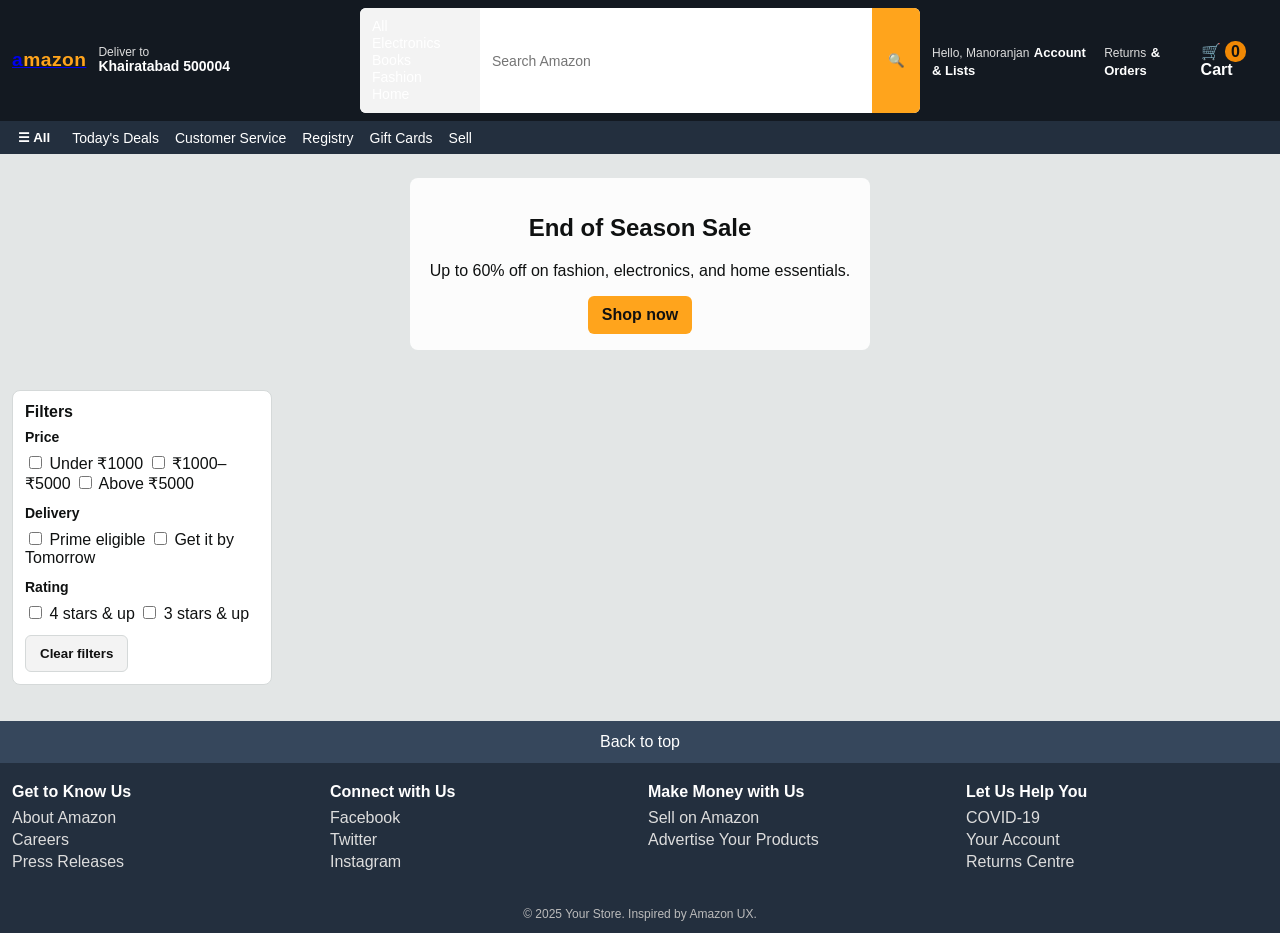
==== index.html @ 85686a5b "Add files via upload" ====
<!DOCTYPE html>
<html lang="en">
<head>
  <meta charset="UTF-8" />
  <meta name="viewport" content="width=device-width, initial-scale=1" />
  <title>Amazon-Style UX</title>
  <link rel="stylesheet" href="./fox.css" />
</head>
<body>
  <!-- Top nav bar -->
  <header class="nav">
    <div class="nav__left">
      <a class="nav__logo" href="#">
        <!-- Replace with your logo -->
        <span class="nav__logo-text">a<span class="accent">mazon</span></span>
      </a>
      <div class="nav__deliver">
        <span class="nav__deliver-label">Deliver to</span>
        <span class="nav__deliver-location">Khairatabad 500004</span>
      </div>
    </div>

    <form class="nav__search" id="searchForm" autocomplete="off">
       <div class="nav__category" id="categorySelect">
        <option value="all">All</option>
        <option value="electronics">Electronics</option>
        <option value="books">Books</option>
        <option value="fashion">Fashion</option>
        <option value="home">Home</option>
       </div>
      <input
        type="search"
        id="searchInput"
        class="nav__input"
        placeholder="Search Amazon"
        aria-label="Search"
      />
      <button class="nav__submit" aria-label="Search">
        🔍
      </button>
      <ul class="nav__suggestions" id="suggestionsList" role="listbox"></ul>
    </form>

    <div class="nav__right">
      <div class="nav__account">
        <span class="nav__small">Hello, Manoranjan</span>
        <span class="nav__bold">Account & Lists</span>
      </div>
      <div class="nav__returns">
        <span class="nav__small">Returns</span>
        <span class="nav__bold">& Orders</span>
      </div>
      <a class="nav__cart" href="#">
        🛒 <span class="nav__cart-count" id="cartCount">0</span> Cart
      </a>
    </div>
  </header>

  <!-- Secondary nav (deals, categories) -->
  <nav class="subnav">
    <button class="subnav__menu">☰ All</button>
    <a href="#" class="subnav__link">Today's Deals</a>
    <a href="#" class="subnav__link">Customer Service</a>
    <a href="#" class="subnav__link">Registry</a>
    <a href="#" class="subnav__link">Gift Cards</a>
    <a href="#" class="subnav__link">Sell</a>
  </nav>

  <!-- Main content -->
  <main class="layout">
    <!-- Promo banner -->
    <section class="banner">
      <div class="banner__content">
        <h1>End of Season Sale</h1>
        <p>Up to 60% off on fashion, electronics, and home essentials.</p>
        <a href="#" class="btn btn--primary">Shop now</a>
      </div>
    </section>

    <section class="content">
      <!-- Filters sidebar -->
      <aside class="filters">
        <h2 class="filters__title">Filters</h2>
        <div class="filter-group">
          <h3 class="filter-group__title">Price</h3>
          <label><input type="checkbox" data-filter="price:<1000" /> Under ₹1000</label>
          <label><input type="checkbox" data-filter="price:1000-5000" /> ₹1000–₹5000</label>
          <label><input type="checkbox" data-filter="price:>5000" /> Above ₹5000</label>
        </div>
        <div class="filter-group">
          <h3 class="filter-group__title">Delivery</h3>
          <label><input type="checkbox" data-filter="prime:true" /> Prime eligible</label>
          <label><input type="checkbox" data-filter="delivery:tomorrow" /> Get it by Tomorrow</label>
        </div>
        <div class="filter-group">
          <h3 class="filter-group__title">Rating</h3>
          <label><input type="checkbox" data-filter="rating:4+" /> 4 stars & up</label>
          <label><input type="checkbox" data-filter="rating:3+" /> 3 stars & up</label>
        </div>
        <button class="btn btn--secondary" id="clearFilters">Clear filters</button>
      </aside>

      <!-- Product grid -->
      <section class="grid" id="productGrid" aria-live="polite">
        <!-- Cards injected by JS -->
      </section>
    </section>
  </main>

  <!-- Footer -->
  <footer class="footer">
    <a href="#" class="footer__back">Back to top</a>
    <div class="footer__cols">
      <div class="footer__col">
        <h4>Get to Know Us</h4>
        <a href="#">About Amazon</a>
        <a href="#">Careers</a>
        <a href="#">Press Releases</a>
      </div>
      <div class="footer__col">
        <h4>Connect with Us</h4>
        <a href="#">Facebook</a>
        <a href="#">Twitter</a>
        <a href="#">Instagram</a>
      </div>
      <div class="footer__col">
        <h4>Make Money with Us</h4>
        <a href="#">Sell on Amazon</a>
        <a href="#">Advertise Your Products</a>
      </div>
      <div class="footer__col">
        <h4>Let Us Help You</h4>
        <a href="#">COVID-19</a>
        <a href="#">Your Account</a>
        <a href="#">Returns Centre</a>
      </div>
    </div>
    <div class="footer__legal">© 2025 Your Store. Inspired by Amazon UX.</div>
  </footer>

  <script src="app.js"></script>
</body>
</html>
---- fox.css ----
:root {
  --nav-bg: #131921;
  --nav-hover: #232f3e;
  --accent: #ffa41c;
  --text: #0f1111;
  --muted: #565959;
  --card-bg: #fff;
  --page-bg: #e3e6e6;
  --border: #d5d9d9;
}

* { box-sizing: border-box; }
body {
  margin: 0;
  font-family: Arial, Helvetica, sans-serif;
  color: var(--text);
  background: var(--page-bg);
}

/* Top nav */
.nav {
  display: grid;
  grid-template-columns: 1.2fr 2fr 1.2fr;
  align-items: center;
  gap: 12px;
  padding: 8px 12px;
  background: var(--nav-bg);
  color: #fff;
}
.nav__left { display: flex; align-items: center; gap: 12px; }
.nav__logo-text { font-weight: 700; font-size: 1.2rem; letter-spacing: 0.5px; }
.accent { color: var(--accent); }
.nav__deliver { display: flex; flex-direction: column; line-height: 1.1; }
.nav__deliver-label { font-size: 12px; color: #ddd; }
.nav__deliver-location { font-size: 14px; font-weight: 700; }

.nav__search {
  display: grid;
  grid-template-columns: 120px 1fr 48px;
  gap: 0;
  border-radius: 6px;
  overflow: hidden;
  background: #fff;
}
.nav__category {
  border: none;
  background: #f3f3f3;
  font-size: 14px;
  padding: 10px;
}
.nav__input {
  border: none;
  padding: 10px 12px;
  font-size: 14px;
  outline: none;
}
.nav__submit {
  border: none;
  background: var(--accent);
  color: #111;
  font-weight: 700;
  cursor: pointer;
  /* cursor: ; */
}
.nav__suggestions {
  position: absolute;
  margin-top: 40px; /* sits below search */
  width: clamp(280px, 45vw, 560px);
  list-style: none;
  padding: 0;
  background: #fff;
  border: 1px solid var(--border);
  border-radius: 6px;
  box-shadow: 0 6px 24px rgba(0,0,0,0.1);
  display: none;
  z-index: 50;
}
.nav__suggestions li {
  padding: 10px 12px;
  cursor: pointer;
}
.nav__suggestions li:hover { background: #f7f7f7; }

.nav__right { display: flex; align-items: center; gap: 18px; justify-self: end; }
.nav__small { font-size: 12px; color: #ddd; }
.nav__bold { font-weight: 700; font-size: 13px; }
.nav__cart { color: #fff; text-decoration: none; font-weight: 700; }
.nav__cart-count {
  background: #f08804;
  color: #111;
  padding: 2px 6px;
  border-radius: 10px;
  margin-right: 6px;
}

/* Secondary nav */
.subnav {
  display: flex;
  align-items: center;
  gap: 16px;
  background: var(--nav-hover);
  color: #fff;
  padding: 8px 12px;
}
.subnav__menu {
  background: transparent;
  color: #fff;
  border: none;
  font-weight: 700;
  cursor: pointer;
}
.subnav__link {
  color: #fff;
  text-decoration: none;
  font-size: 14px;
}
.subnav__link:hover { text-decoration: underline; }

/* Banner */
.banner {
  background: url('https://images.unsplash.com/photo-1519389950473-47ba0277781c?q=80&w=1600&auto=format&fit=crop') center/cover no-repeat;
  min-height: 220px;
  display: grid;
  place-items: center;
  margin: 0 12px;
}
.banner__content {
  background: rgba(255,255,255,0.9);
  padding: 16px 20px;
  border-radius: 8px;
  text-align: center;
}

/* Layout */
.layout { display: block; }
.content {
  display: grid;
  grid-template-columns: 260px 1fr;
  gap: 16px;
  padding: 16px 12px;
}

/* Filters */
.filters {
  background: #fff;
  border: 1px solid var(--border);
  border-radius: 8px;
  padding: 12px;
  height: max-content;
}
.filters__title { margin: 0 0 8px 0; font-size: 16px; }
.filter-group { margin-bottom: 12px; }
.filter-group__title { margin: 8px 0; font-size: 14px; }

/* Buttons */
.btn {
  display: inline-block;
  padding: 10px 14px;
  border-radius: 6px;
  text-decoration: none;
  font-weight: 700;
  cursor: pointer;
}
.btn--primary { background: var(--accent); color: #111; }
.btn--secondary { background: #f3f3f3; color: #111; border: 1px solid var(--border); }

/* Grid & cards */
.grid {
  display: grid;
  grid-template-columns: repeat(auto-fill, minmax(220px, 1fr));
  gap: 12px;
}
.card {
  background: var(--card-bg);
  border: 1px solid var(--border);
  border-radius: 8px;
  overflow: hidden;
  display: grid;
  grid-template-rows: 160px auto;
}
.card__img {
  width: 100%;
  height: 160px;
  object-fit: cover;
  background: #fafafa;
}
.card__body { padding: 10px; }
.card__title { font-size: 14px; margin: 0 0 6px; }
.card__rating { color: #b12704; font-weight: 700; font-size: 13px; }
.card__price { font-size: 16px; font-weight: 700; margin: 6px 0; }
.card__meta { font-size: 12px; color: var(--muted); }
.card__cta { display: flex; gap: 8px; margin-top: 8px; }
.card__btn {
  flex: 1;
  padding: 8px;
  border-radius: 6px;
  border: 1px solid var(--border);
  background: #f7f7f7;
  font-weight: 700;
  cursor: pointer;
}
.card__btn--primary { background: var(--accent); border-color: #d08a00; }

/* Footer */
.footer {
  background: #232f3e;
  color: #fff;
  margin-top: 20px;
}
.footer__back {
  display: block;
  padding: 12px;
  text-align: center;
  background: #36475c;
  color: #fff;
  text-decoration: none;
}
.footer__cols {
  display: grid;
  grid-template-columns: repeat(auto-fit, minmax(160px, 1fr));
  gap: 16px;
  padding: 20px 12px;
}
.footer__col h4 { margin: 0 0 8px; }
.footer__col a {
  color: #ddd;
  display: block;
  margin: 4px 0;
  text-decoration: none;
}
.footer__col a:hover { text-decoration: underline; }
.footer__legal { text-align: center; padding: 12px; font-size: 12px; color: #bbb; }

/* Responsive */
@media (max-width: 900px) {
  .nav { grid-template-columns: 1fr; gap: 8px; }
  .nav__right { justify-self: start; }
  .content { grid-template-columns: 1fr; }
  .filters { order: 2; }
}
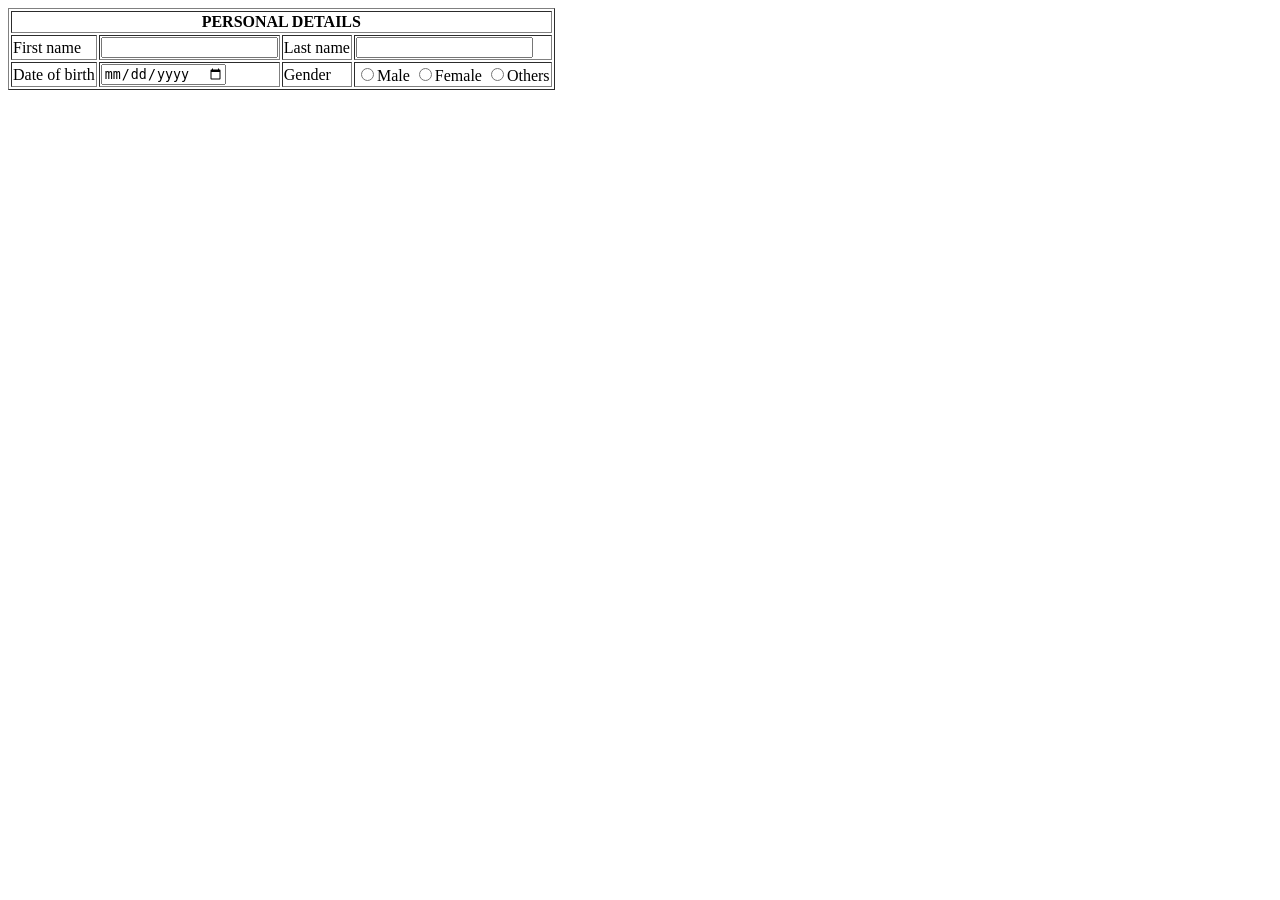
==== commit c52c01d1: "Add files via upload" ====
--- a/index.html
+++ b/index.html
@@ -1,143 +1,31 @@
 <!DOCTYPE html>
 <html lang="en">
 <head>
-  <meta charset="UTF-8" />
-  <meta name="viewport" content="width=device-width, initial-scale=1" />
-  <title>Amazon-Style UX</title>
-  <link rel="stylesheet" href="./fox.css" />
+    <meta charset="UTF-8">
+    <meta name="viewport" content="width=device-width, initial-scale=1.0">
+    <title>Table</title>
 </head>
 <body>
-  <!-- Top nav bar -->
-  <header class="nav">
-    <div class="nav__left">
-      <a class="nav__logo" href="#">
-        <!-- Replace with your logo -->
-        <span class="nav__logo-text">a<span class="accent">mazon</span></span>
-      </a>
-      <div class="nav__deliver">
-        <span class="nav__deliver-label">Deliver to</span>
-        <span class="nav__deliver-location">Khairatabad 500004</span>
-      </div>
-    </div>
-
-    <form class="nav__search" id="searchForm" autocomplete="off">
-       <div class="nav__category" id="categorySelect">
-        <option value="all">All</option>
-        <option value="electronics">Electronics</option>
-        <option value="books">Books</option>
-        <option value="fashion">Fashion</option>
-        <option value="home">Home</option>
-       </div>
-      <input
-        type="search"
-        id="searchInput"
-        class="nav__input"
-        placeholder="Search Amazon"
-        aria-label="Search"
-      />
-      <button class="nav__submit" aria-label="Search">
-        🔍
-      </button>
-      <ul class="nav__suggestions" id="suggestionsList" role="listbox"></ul>
-    </form>
-
-    <div class="nav__right">
-      <div class="nav__account">
-        <span class="nav__small">Hello, Manoranjan</span>
-        <span class="nav__bold">Account & Lists</span>
-      </div>
-      <div class="nav__returns">
-        <span class="nav__small">Returns</span>
-        <span class="nav__bold">& Orders</span>
-      </div>
-      <a class="nav__cart" href="#">
-        🛒 <span class="nav__cart-count" id="cartCount">0</span> Cart
-      </a>
-    </div>
-  </header>
-
-  <!-- Secondary nav (deals, categories) -->
-  <nav class="subnav">
-    <button class="subnav__menu">☰ All</button>
-    <a href="#" class="subnav__link">Today's Deals</a>
-    <a href="#" class="subnav__link">Customer Service</a>
-    <a href="#" class="subnav__link">Registry</a>
-    <a href="#" class="subnav__link">Gift Cards</a>
-    <a href="#" class="subnav__link">Sell</a>
-  </nav>
-
-  <!-- Main content -->
-  <main class="layout">
-    <!-- Promo banner -->
-    <section class="banner">
-      <div class="banner__content">
-        <h1>End of Season Sale</h1>
-        <p>Up to 60% off on fashion, electronics, and home essentials.</p>
-        <a href="#" class="btn btn--primary">Shop now</a>
-      </div>
-    </section>
-
-    <section class="content">
-      <!-- Filters sidebar -->
-      <aside class="filters">
-        <h2 class="filters__title">Filters</h2>
-        <div class="filter-group">
-          <h3 class="filter-group__title">Price</h3>
-          <label><input type="checkbox" data-filter="price:<1000" /> Under ₹1000</label>
-          <label><input type="checkbox" data-filter="price:1000-5000" /> ₹1000–₹5000</label>
-          <label><input type="checkbox" data-filter="price:>5000" /> Above ₹5000</label>
-        </div>
-        <div class="filter-group">
-          <h3 class="filter-group__title">Delivery</h3>
-          <label><input type="checkbox" data-filter="prime:true" /> Prime eligible</label>
-          <label><input type="checkbox" data-filter="delivery:tomorrow" /> Get it by Tomorrow</label>
-        </div>
-        <div class="filter-group">
-          <h3 class="filter-group__title">Rating</h3>
-          <label><input type="checkbox" data-filter="rating:4+" /> 4 stars & up</label>
-          <label><input type="checkbox" data-filter="rating:3+" /> 3 stars & up</label>
-        </div>
-        <button class="btn btn--secondary" id="clearFilters">Clear filters</button>
-      </aside>
-
-      <!-- Product grid -->
-      <section class="grid" id="productGrid" aria-live="polite">
-        <!-- Cards injected by JS -->
-      </section>
-    </section>
-  </main>
-
-  <!-- Footer -->
-  <footer class="footer">
-    <a href="#" class="footer__back">Back to top</a>
-    <div class="footer__cols">
-      <div class="footer__col">
-        <h4>Get to Know Us</h4>
-        <a href="#">About Amazon</a>
-        <a href="#">Careers</a>
-        <a href="#">Press Releases</a>
-      </div>
-      <div class="footer__col">
-        <h4>Connect with Us</h4>
-        <a href="#">Facebook</a>
-        <a href="#">Twitter</a>
-        <a href="#">Instagram</a>
-      </div>
-      <div class="footer__col">
-        <h4>Make Money with Us</h4>
-        <a href="#">Sell on Amazon</a>
-        <a href="#">Advertise Your Products</a>
-      </div>
-      <div class="footer__col">
-        <h4>Let Us Help You</h4>
-        <a href="#">COVID-19</a>
-        <a href="#">Your Account</a>
-        <a href="#">Returns Centre</a>
-      </div>
-    </div>
-    <div class="footer__legal">© 2025 Your Store. Inspired by Amazon UX.</div>
-  </footer>
-
-  <script src="app.js"></script>
+    <table border="1">
+        <tr>
+            <th colspan="4">PERSONAL DETAILS</th>
+           
+        </tr>
+        <tr>
+            <td>First name</td>
+            
+            <td><input type="text" name="first name"></td>
+            <td >Last name</td>
+            <td><input type="text" name="first name" ></td>
+        </tr>
+        <tr>
+            <td>Date of birth</td>
+            <td><input type="date" name="D.O.B"></td>
+            <td>Gender</td>
+            <td><input type="radio" name="Gender">Male
+            <input type="radio" name="Gender">Female
+        <input type="radio" name="Gender">Others</td>
+        </tr>
+    </table>
 </body>
-</html>
+</html>
